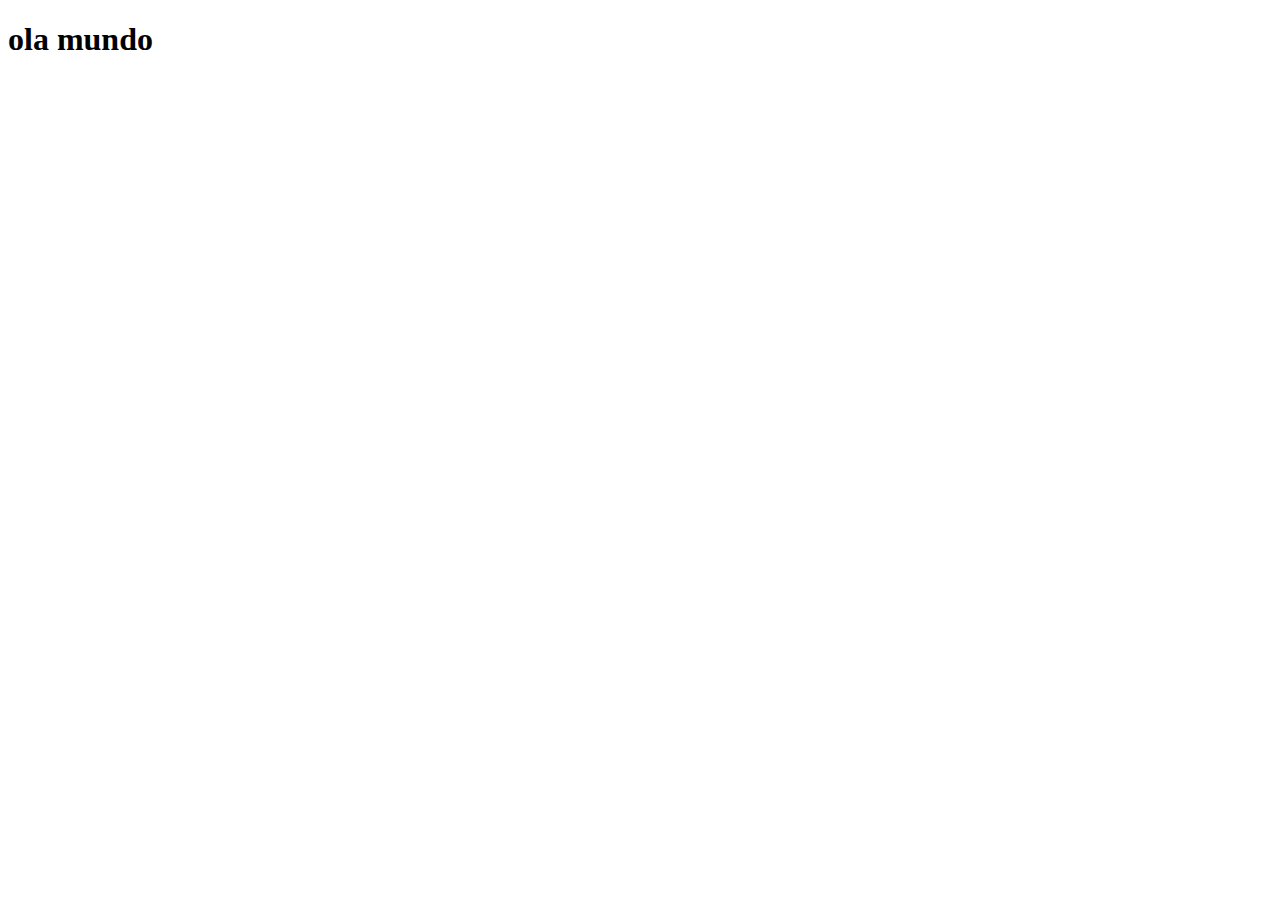
==== index.html @ e0e4001c "criei a pagina principal" ====
<!DOCTYPE html>
<html lang="en">
<head>
    <meta charset="UTF-8">
    <meta http-equiv="X-UA-Compatible" content="IE=edge">
    <meta name="viewport" content="width=device-width, initial-scale=1.0">
    <link rel="shortcut icon" href="favicon.ico" type="image/x-icon">
    <title>projetos redes sociais</title>
</head>
<body>
    <h1>ola mundo</h1>
</body>
</html>
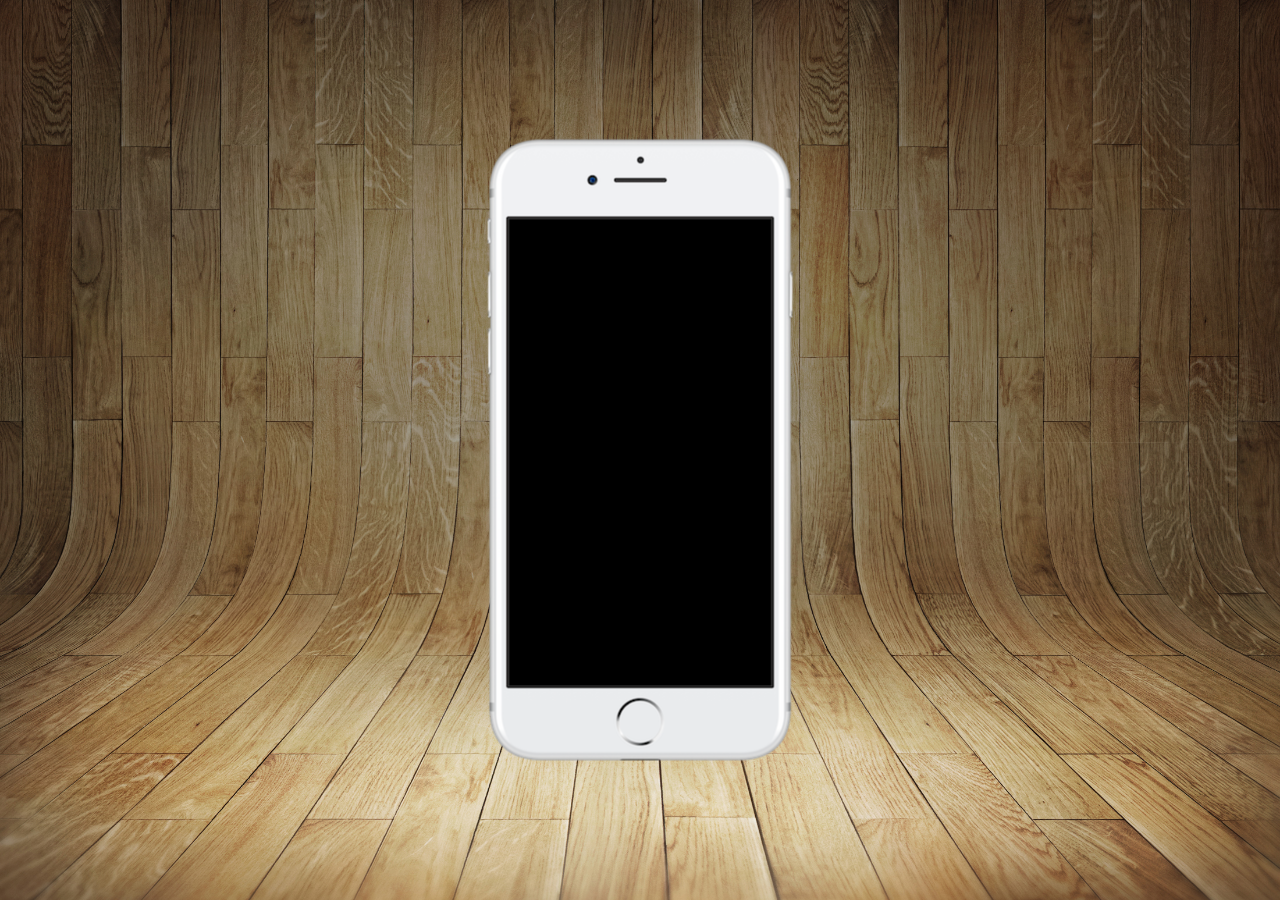
==== commit 65d72cf4: "1 - atualização projeto-social" ====
--- a/index.html
+++ b/index.html
@@ -5,9 +5,17 @@
     <meta http-equiv="X-UA-Compatible" content="IE=edge">
     <meta name="viewport" content="width=device-width, initial-scale=1.0">
     <link rel="shortcut icon" href="favicon.ico" type="image/x-icon">
+    <link rel="stylesheet" href="estilos/style.css">
     <title>projetos redes sociais</title>
 </head>
 <body>
-    <h1>ola mundo</h1>
+    <main>
+        <section id="telefone">
+
+        </section>
+        <section id="redes-sociais">
+
+        </section>
+    </main>
 </body>
 </html>--- a/estilos/style.css
+++ b/estilos/style.css
@@ -0,0 +1,37 @@
+@charset "UTF-8";
+
+*{
+    margin: 0px;
+    padding: 0px;
+    font-family: Arial, Helvetica, sans-serif;
+}
+
+html, body{
+    height: 100vh;
+    width: 100vw;
+    background-color: black;
+}
+
+body{
+    background: url('../imagens/fundo-madeira.jpg')no-repeat top center;
+    background-size: cover;
+    background-attachment: fixed;
+}
+
+main{
+    position: relative;
+    height: 100vh;
+    
+}
+
+section#telefone{
+    position: absolute;
+    top: 50%;
+    left: 50%;
+    transform: translate(-50%, -50%);
+
+    height: 627px;
+    width: 311px;
+    background: url('../imagens/frame-iphone.png') no-repeat;
+
+}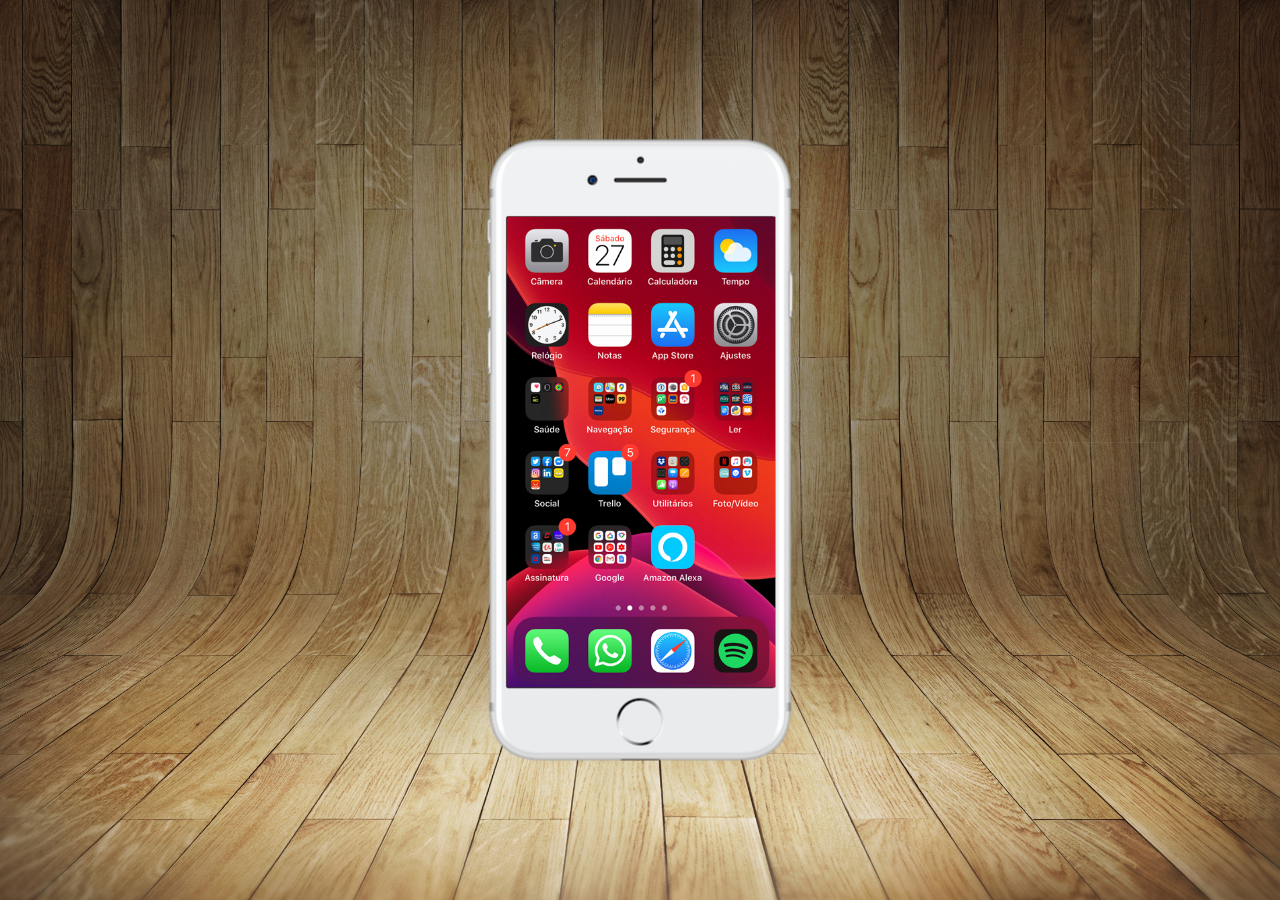
==== commit a0ca23cc: "2 - atualização projeto-social" ====
--- a/index.html
+++ b/index.html
@@ -11,7 +11,7 @@
 <body>
     <main>
         <section id="telefone">
-
+            <iframe src="home.html" name="tela" id="tela" frameborder="0"></iframe>
         </section>
         <section id="redes-sociais">
 
--- a/estilos/style.css
+++ b/estilos/style.css
@@ -16,6 +16,7 @@
     background: url('../imagens/fundo-madeira.jpg')no-repeat top center;
     background-size: cover;
     background-attachment: fixed;
+    
 }
 
 main{
@@ -34,4 +35,12 @@
     width: 311px;
     background: url('../imagens/frame-iphone.png') no-repeat;
 
+}
+
+iframe#tela{
+    position: relative;
+    top: 80px;
+    left: 22px;
+    width: 269px;
+    height: 471px;
 }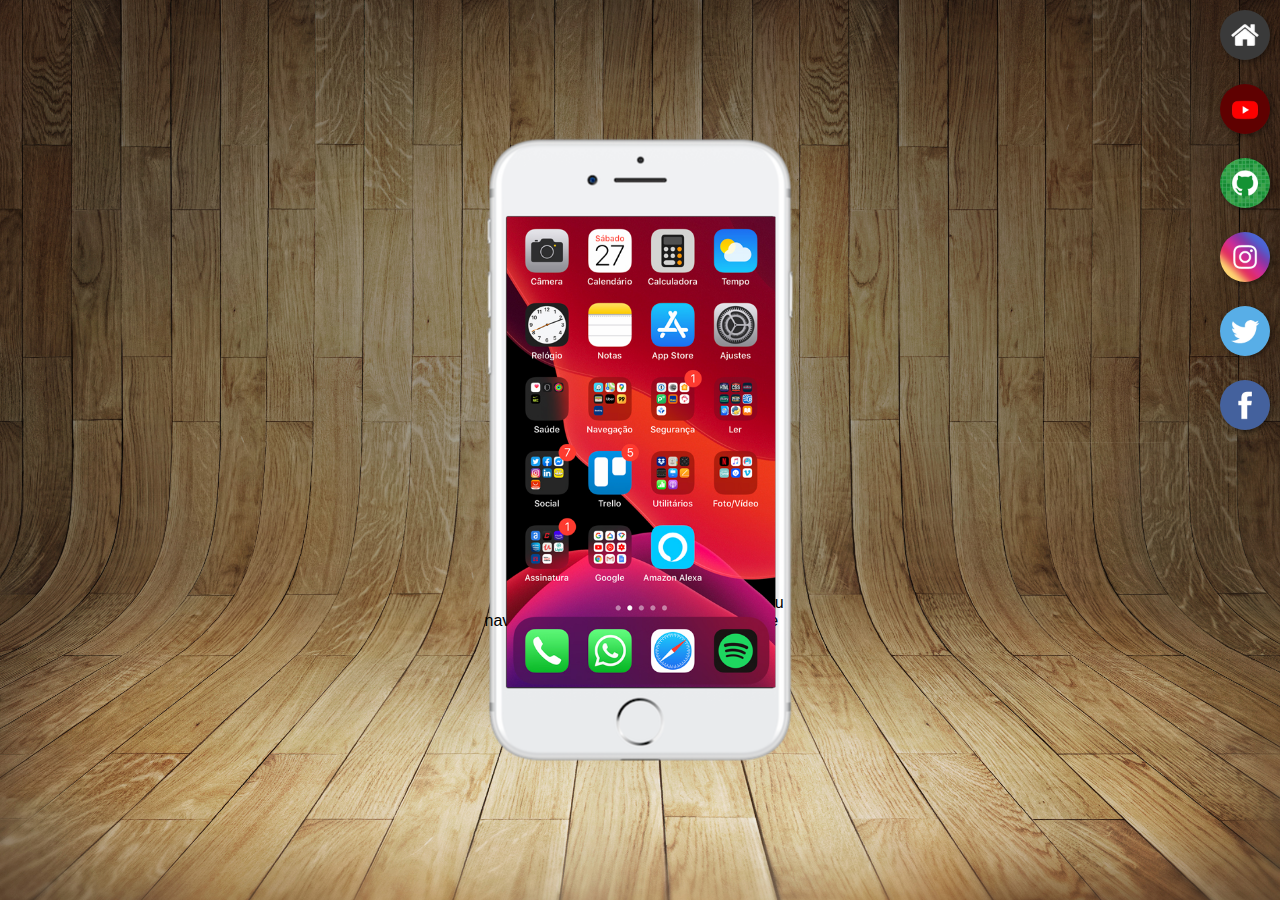
==== commit bd87a041: "3 - criei botoes na lateral projeto-social" ====
--- a/index.html
+++ b/index.html
@@ -12,9 +12,20 @@
     <main>
         <section id="telefone">
             <iframe src="home.html" name="tela" id="tela" frameborder="0"></iframe>
+                seu navegador gugu não tem compatibilidade
         </section>
         <section id="redes-sociais">
+            <a href="#" target="tela"><img src="imagens/logo-home.jpg" alt="Home"></a><br>
 
+            <a href="#" target="tela"><img src="imagens/logo-youtube.jpg" alt="Youtube"></a><br>
+
+            <a href="#" target="tela"><img src="imagens/logo-github.jpg" alt="Github"></a><br>
+
+            <a href="#" target="tela"><img src="imagens/logo-instagram.jpg" alt="Instagram"></a><br>
+
+            <a href="#" target="tela"><img src="imagens/logo-twitter.jpg" alt="Twitter"></a><br>
+
+            <a href="#" target="tela"><img src="imagens/logo-facebook.jpg" alt="Facebook"></a>
         </section>
     </main>
 </body>
--- a/estilos/style.css
+++ b/estilos/style.css
@@ -43,4 +43,21 @@
     left: 22px;
     width: 269px;
     height: 471px;
+}
+section#redes-sociais{
+    text-align: right;
+}
+section#redes-sociais img{
+    width: 50px;
+    margin: 10px;
+    border-radius: 50%;
+    box-shadow: 2px 2px 5px rgba(0, 0, 0, 0.400);
+    box-sizing: border-box;
+}
+
+section#redes-sociais img:hover{
+    border: 2px solid rgba(255, 255, 255, 0.637);
+    transform: translate(-3px, -3px);
+    box-shadow: 5px 5px 10px rgba(0, 0, 0, 0.623);
+    transition: transform .5s, border 1s;
 }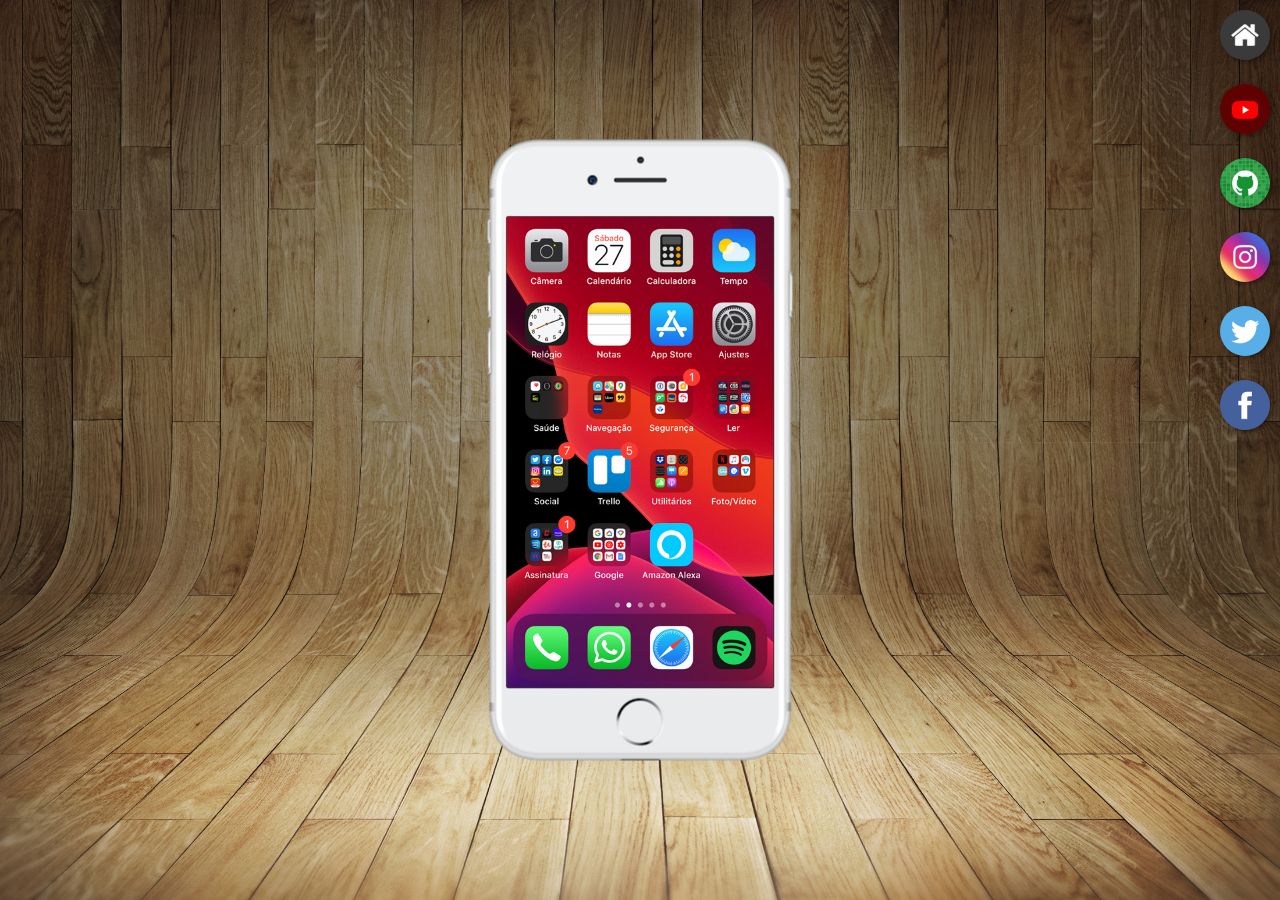
==== commit 06684020: "4 - atualização projetos-sociais" ====
--- a/index.html
+++ b/index.html
@@ -12,20 +12,20 @@
     <main>
         <section id="telefone">
             <iframe src="home.html" name="tela" id="tela" frameborder="0"></iframe>
-                seu navegador gugu não tem compatibilidade
+               <!-- seu navegador gugu não tem compatibilidade --> 
         </section>
         <section id="redes-sociais">
-            <a href="#" target="tela"><img src="imagens/logo-home.jpg" alt="Home"></a><br>
+            <a href="home.html" target="tela"><img src="imagens/logo-home.jpg" alt="Home"></a><br>
 
-            <a href="#" target="tela"><img src="imagens/logo-youtube.jpg" alt="Youtube"></a><br>
+            <a href="youtube.html" target="tela"><img src="imagens/logo-youtube.jpg" alt="Youtube"></a><br>
 
-            <a href="#" target="tela"><img src="imagens/logo-github.jpg" alt="Github"></a><br>
+            <a href="github.html" target="tela"><img src="imagens/logo-github.jpg" alt="Github"></a><br>
 
-            <a href="#" target="tela"><img src="imagens/logo-instagram.jpg" alt="Instagram"></a><br>
+            <a href="instagram.html" target="tela"><img src="imagens/logo-instagram.jpg" alt="Instagram"></a><br>
 
             <a href="#" target="tela"><img src="imagens/logo-twitter.jpg" alt="Twitter"></a><br>
 
-            <a href="#" target="tela"><img src="imagens/logo-facebook.jpg" alt="Facebook"></a>
+            <a href="facebook.html" target="tela"><img src="imagens/logo-facebook.jpg" alt="Facebook"></a>
         </section>
     </main>
 </body>
--- a/estilos/style.css
+++ b/estilos/style.css
@@ -41,7 +41,7 @@
     position: relative;
     top: 80px;
     left: 22px;
-    width: 269px;
+    width: 267px;
     height: 471px;
 }
 section#redes-sociais{
